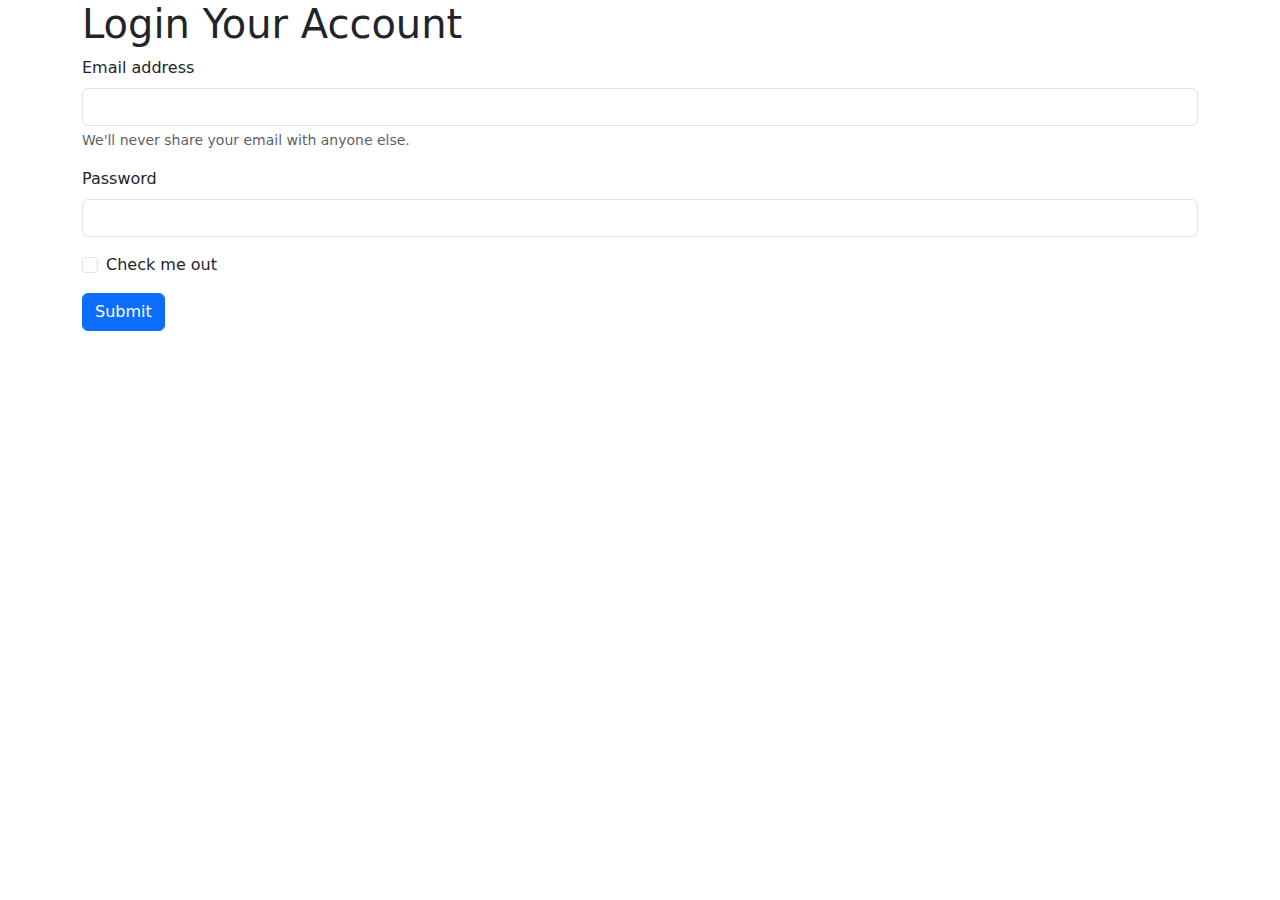
==== login.html @ 13b1d0b6 "new" ====
<!DOCTYPE html>
<html lang="en">
<head>
    <meta charset="UTF-8">
    <meta http-equiv="X-UA-Compatible" content="IE=edge">
    <meta name="viewport" content="width=device-width, initial-scale=1.0">
    <title>Login / Signup</title>
    <link rel="stylesheet" href="https://cdn.jsdelivr.net/npm/bootstrap@5.2.2/dist/css/bootstrap.min.css">
</head>
<body>
    <h1 class="container">Login Your Account</h1>
    <div class="container">
        <form>
            <div class="mb-3">
              <label for="exampleInputEmail1" class="form-label">Email address</label>
              <input type="email" class="form-control" id="exampleInputEmail1" aria-describedby="emailHelp">
              <div id="emailHelp" class="form-text">We'll never share your email with anyone else.</div>
            </div>
            <div class="mb-3">
              <label for="exampleInputPassword1" class="form-label">Password</label>
              <input type="password" class="form-control" id="exampleInputPassword1">
            </div>
            <div class="mb-3 form-check">
              <input type="checkbox" class="form-check-input" id="exampleCheck1">
              <label class="form-check-label" for="exampleCheck1">Check me out</label>
            </div>
            <button type="submit" class="btn btn-primary">Submit</button>
          </form>
    </div>
</body>
</html>
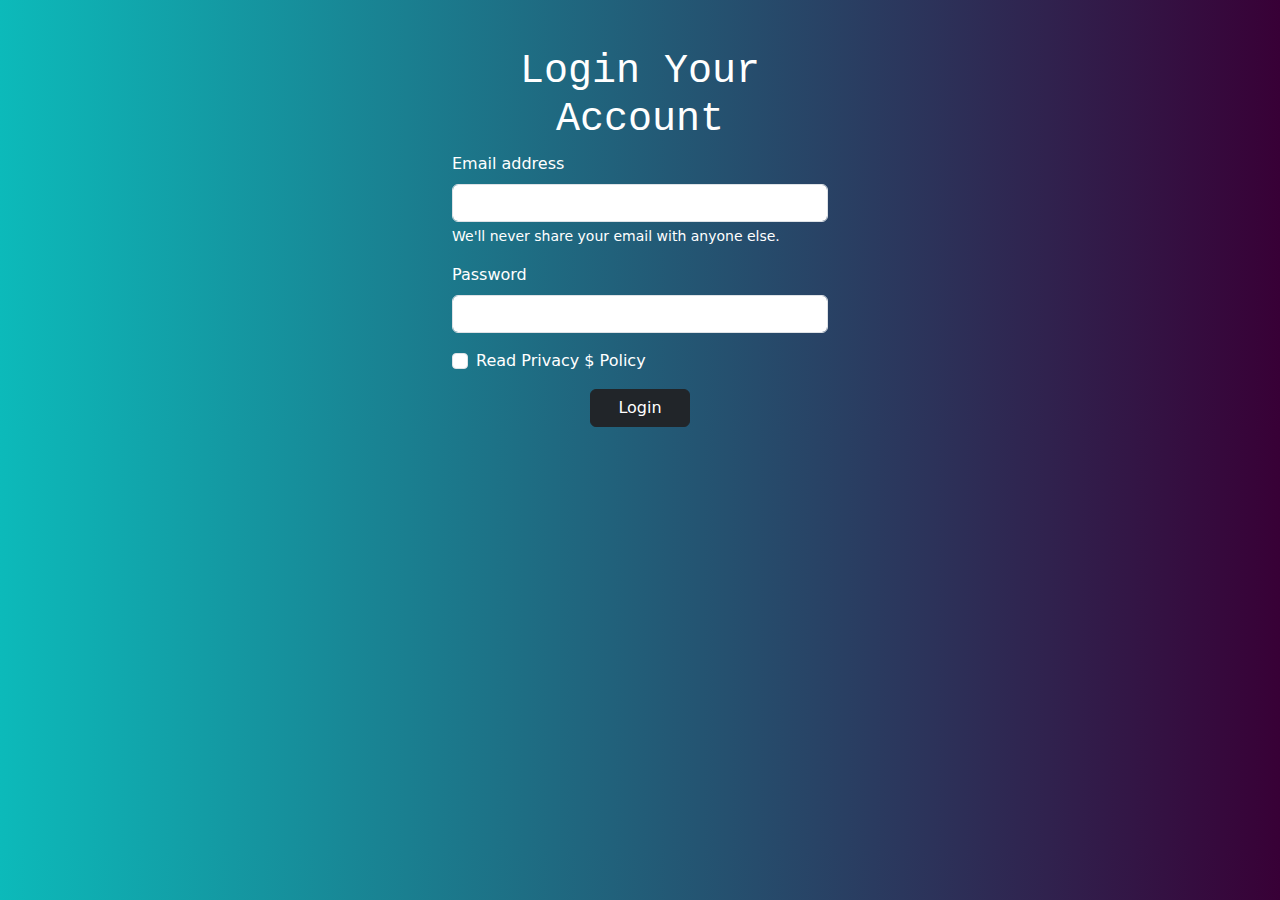
==== commit ccdc1a44: "login done" ====
--- a/login.html
+++ b/login.html
@@ -6,25 +6,36 @@
     <meta name="viewport" content="width=device-width, initial-scale=1.0">
     <title>Login / Signup</title>
     <link rel="stylesheet" href="https://cdn.jsdelivr.net/npm/bootstrap@5.2.2/dist/css/bootstrap.min.css">
+    <style>
+        body{
+            background-image: linear-gradient(to left, #380036,#0CBABA);
+        }
+        .new{
+            width: 400px;
+        }
+        .batun{
+            width: 100px;
+        }
+    </style>
 </head>
 <body>
-    <h1 class="container">Login Your Account</h1>
-    <div class="container">
+    <h1 class="container text-center mt-5 font-monospace new text-white">Login Your Account</h1>
+    <div class="container new">
         <form>
             <div class="mb-3">
-              <label for="exampleInputEmail1" class="form-label">Email address</label>
+              <label for="exampleInputEmail1" class="form-label text-white">Email address</label>
               <input type="email" class="form-control" id="exampleInputEmail1" aria-describedby="emailHelp">
-              <div id="emailHelp" class="form-text">We'll never share your email with anyone else.</div>
+              <div id="emailHelp" class="form-text text-white">We'll never share your email with anyone else.</div>
             </div>
             <div class="mb-3">
-              <label for="exampleInputPassword1" class="form-label">Password</label>
+              <label for="exampleInputPassword1" class="form-label text-white">Password</label>
               <input type="password" class="form-control" id="exampleInputPassword1">
             </div>
             <div class="mb-3 form-check">
               <input type="checkbox" class="form-check-input" id="exampleCheck1">
-              <label class="form-check-label" for="exampleCheck1">Check me out</label>
+              <label class="form-check-label text-white" for="exampleCheck1">Read Privacy $ Policy</label>
             </div>
-            <button type="submit" class="btn btn-primary">Submit</button>
+            <button type="submit" class="btn btn-dark d-block m-auto batun">Login</button>
           </form>
     </div>
 </body>
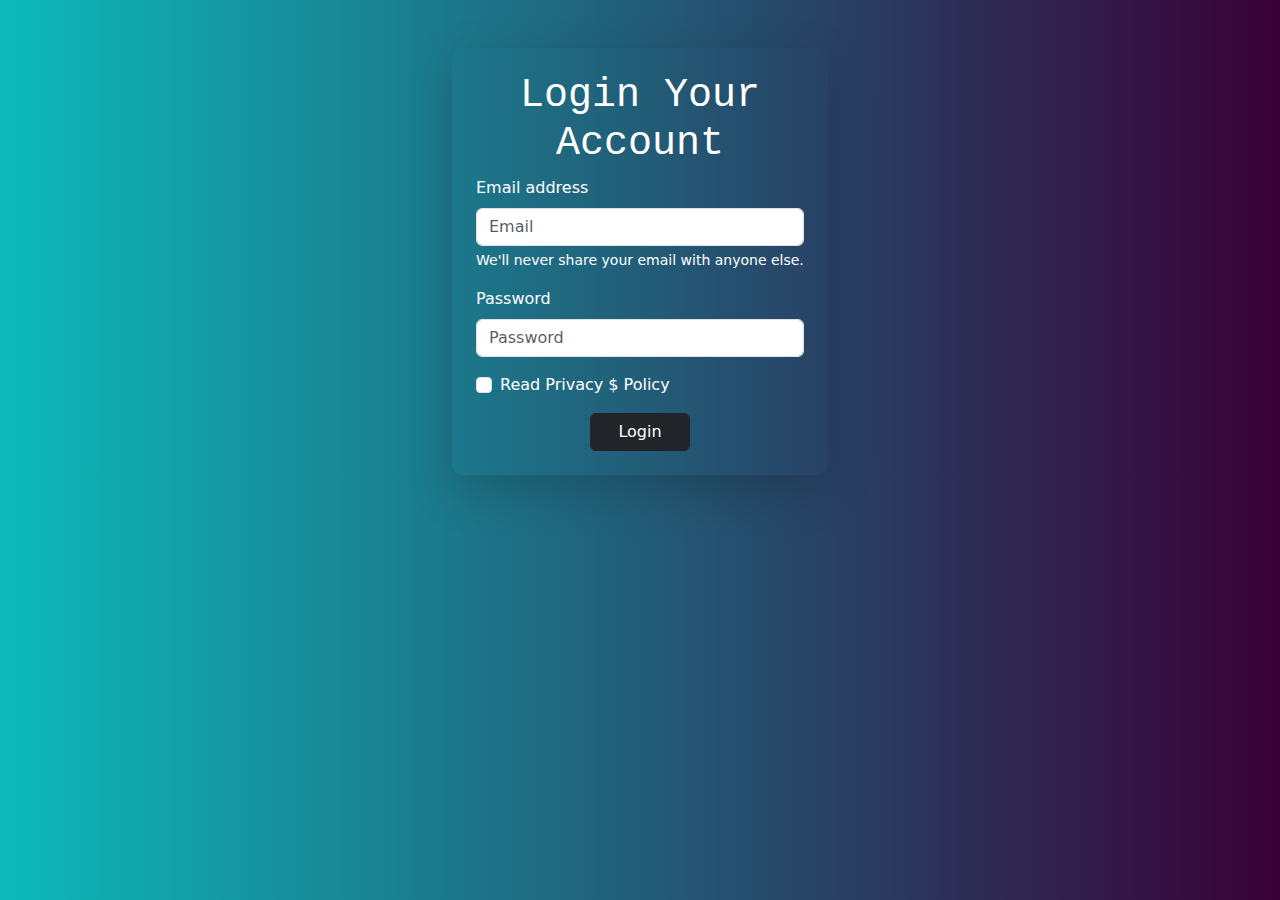
==== commit cc4b87fc: "amzing login page" ====
--- a/login.html
+++ b/login.html
@@ -16,20 +16,27 @@
         .batun{
             width: 100px;
         }
+        .radius{
+          border-radius: 10px;
+        }
+        .wid{
+          width: 100%;
+        }
     </style>
 </head>
 <body>
-    <h1 class="container text-center mt-5 font-monospace new text-white">Login Your Account</h1>
+   
     <div class="container new">
-        <form>
+        <form class="shadow-lg p-4 radius mt-5">
+          <h1 class="container text-center font-monospace new text-white wid">Login Your Account</h1>
             <div class="mb-3">
               <label for="exampleInputEmail1" class="form-label text-white">Email address</label>
-              <input type="email" class="form-control" id="exampleInputEmail1" aria-describedby="emailHelp">
+              <input type="email" class="form-control" id="exampleInputEmail1" placeholder="Email" aria-describedby="emailHelp">
               <div id="emailHelp" class="form-text text-white">We'll never share your email with anyone else.</div>
             </div>
             <div class="mb-3">
               <label for="exampleInputPassword1" class="form-label text-white">Password</label>
-              <input type="password" class="form-control" id="exampleInputPassword1">
+              <input type="password" class="form-control" placeholder="Password" id="exampleInputPassword1">
             </div>
             <div class="mb-3 form-check">
               <input type="checkbox" class="form-check-input" id="exampleCheck1">
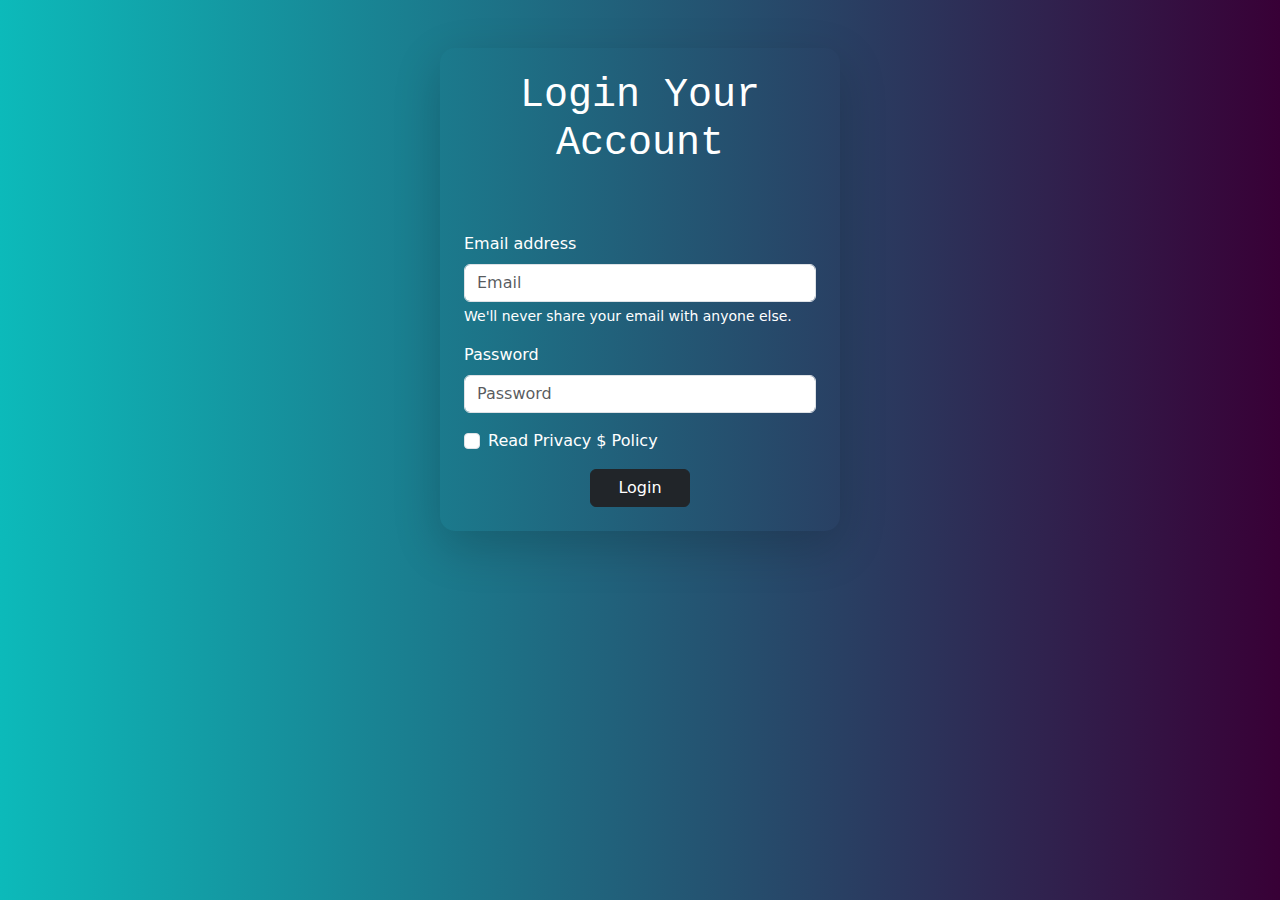
==== commit 627d0bc7: "new" ====
--- a/login.html
+++ b/login.html
@@ -6,44 +6,94 @@
     <meta name="viewport" content="width=device-width, initial-scale=1.0">
     <title>Login / Signup</title>
     <link rel="stylesheet" href="https://cdn.jsdelivr.net/npm/bootstrap@5.2.2/dist/css/bootstrap.min.css">
-    <style>
-        body{
-            background-image: linear-gradient(to left, #380036,#0CBABA);
-        }
-        .new{
-            width: 400px;
-        }
-        .batun{
-            width: 100px;
-        }
-        .radius{
-          border-radius: 10px;
-        }
-        .wid{
-          width: 100%;
-        }
-    </style>
+    <link rel="stylesheet" href="style.css">
+
 </head>
-<body>
+<body id="boddy">
    
-    <div class="container new">
-        <form class="shadow-lg p-4 radius mt-5">
-          <h1 class="container text-center font-monospace new text-white wid">Login Your Account</h1>
-            <div class="mb-3">
-              <label for="exampleInputEmail1" class="form-label text-white">Email address</label>
-              <input type="email" class="form-control" id="exampleInputEmail1" placeholder="Email" aria-describedby="emailHelp">
-              <div id="emailHelp" class="form-text text-white">We'll never share your email with anyone else.</div>
+    <div class="container ">
+<div id="login-area" class="new">
+  <form class="shadow-lg p-4 radius mt-5">
+    <h1 class="container text-center font-monospace new text-white wid">Login Your Account</h1>
+      <div class="mb-3">
+        <label for="exampleInputEmail1" class="form-label text-white">Email address</label>
+        <input type="email" class="form-control" id="exampleInputEmail1" placeholder="Email" aria-describedby="emailHelp">
+        <div id="emailHelp" class="form-text text-white">We'll never share your email with anyone else.</div>
+      </div>
+      <div class="mb-3">
+        <label for="exampleInputPassword1" class="form-label text-white">Password</label>
+        <input type="password" class="form-control" placeholder="Password" id="exampleInputPassword1">
+      </div>
+      <div class="mb-3 form-check">
+        <input type="checkbox" class="form-check-input" id="exampleCheck1">
+        <label class="form-check-label text-white" for="exampleCheck1">Read Privacy $ Policy</label>
+      </div>
+      <input class="m-auto btn btn-dark batun d-block" type="button" id="login" value="Login"/>
+    </form>
+</div>
+
+
+
+  <div id="sum" style="display: none; ">
+      <div class="container row mt-5">
+          <div class="col-md-4 ">
+          <div class="deposit">
+<h3>Deposit</h3>
+<h1 class="mt-3">$00</h1>
+          </div>
+          </div>
+          <div class="col-md-4 ">
+           <div class="withdraw">
+<h3>Withdraw</h3>
+<h1 class="mt-3">$00</h1>
+           </div>
+          </div>
+          <div class="col-md-4">
+            <div class="balance">
+              <h3>Total</h3>
+              <h1 class="mt-3">$1300</h1>
             </div>
-            <div class="mb-3">
-              <label for="exampleInputPassword1" class="form-label text-white">Password</label>
-              <input type="password" class="form-control" placeholder="Password" id="exampleInputPassword1">
-            </div>
-            <div class="mb-3 form-check">
-              <input type="checkbox" class="form-check-input" id="exampleCheck1">
-              <label class="form-check-label text-white" for="exampleCheck1">Read Privacy $ Policy</label>
-            </div>
-            <button type="submit" class="btn btn-dark d-block m-auto batun">Login</button>
-          </form>
+
+          </div>
+      </div>
+     <div class="adanprodhan mt-5">
+      <div class="row justify-content-center">
+
+        <div class="col-md-5 shadow-lg radius1 p-3">
+  <div class="first1">
+    <h1>Deposit</h1>
+    <input type="text" style="display: block; margin: auto;">
+    <input id="depo" type="button" class="btn btn-primary d-block m-auto mt-4" value="Deposit">
+  </div>
+        </div>
+        <div class="col-md-5 shadow-lg radius1 p-3">
+<div class="second1">
+  <h1>Withdraw</h1>
+  <input type="text" style="display: block; margin: auto;">
+  <input id="with" type="button" class="btn btn-primary d-block m-auto mt-4" value="Deposit">
+</div>
+        </div>
+        </div>
+      </div>
+     </div>
+  </div>
+
+
+
+
+
+
+
+
+
     </div>
+<script>
+  const dis = document.getElementById('login').addEventListener('click', function(){
+    document.getElementById('login-area').style.display = 'none';
+    document.getElementById('sum').style.display = 'block';
+    document.getElementById('boddy').style.backgroundImage = 'linear-gradient(to left, #5F0A87, #A4508B)'
+  
+  })
+</script>
 </body>
 </html>--- a/style.css
+++ b/style.css
@@ -0,0 +1,53 @@
+*{
+    margin: 0;
+   
+}
+
+
+
+
+
+body{
+    background-image: linear-gradient(to left, #380036,#0CBABA);
+
+}
+.new{
+    width: 400px;
+    margin: auto;
+}
+.batun{
+    width: 100px;
+}
+.radius{
+  border-radius: 15px;
+}
+.wid{
+  width: 100%;
+  height: 160px;
+}
+
+.deposit,.balance,.withdraw{
+    margin: 5px;
+    color: white;
+    border-radius: 12px;
+    text-align: center;
+    height: 180px;
+    padding: 15px;
+}
+
+.balance{
+    background-color: rgb(144, 0, 144);
+}
+.withdraw{
+background-color: rgb(32, 32, 113);
+}
+.deposit{
+   background-color: crimson;
+}
+
+.radius1{
+    border-radius: 15px;
+    margin: 0px 20px;
+  color: white;
+  padding: 10px;
+  }
